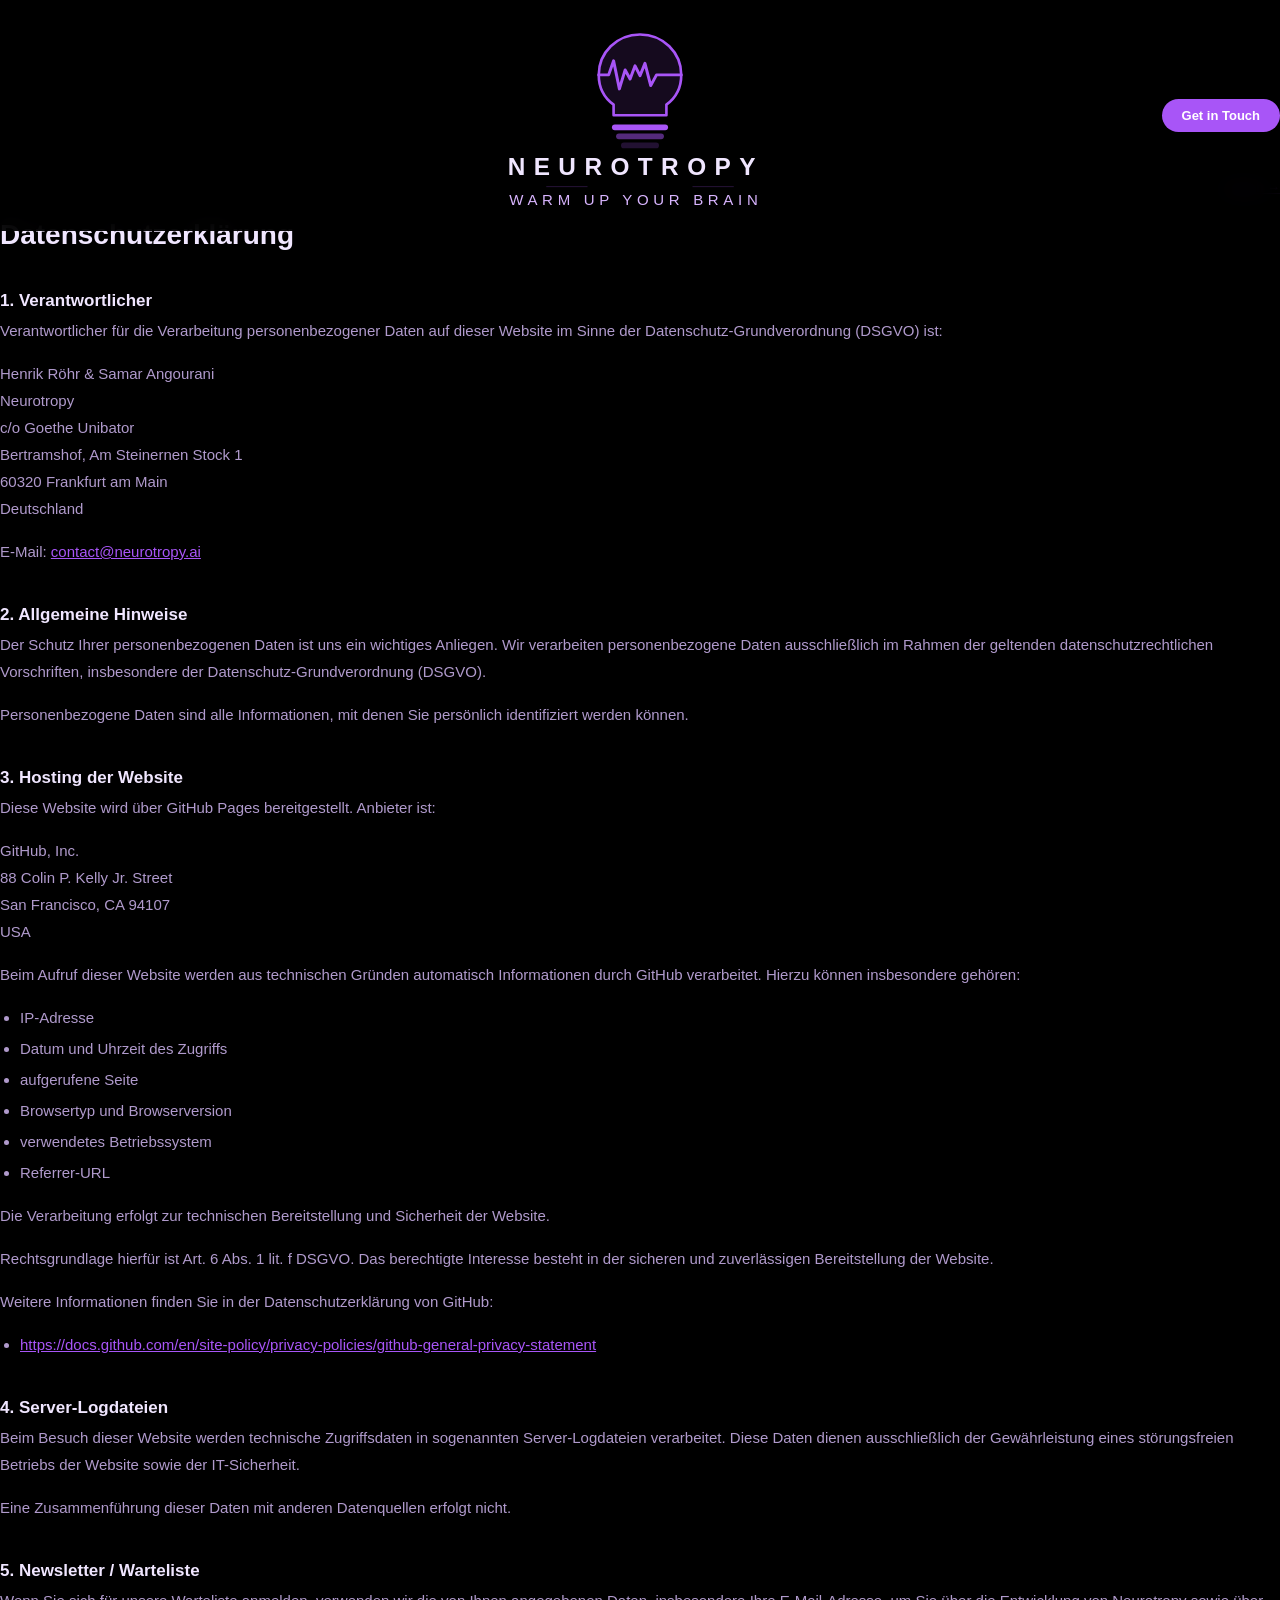
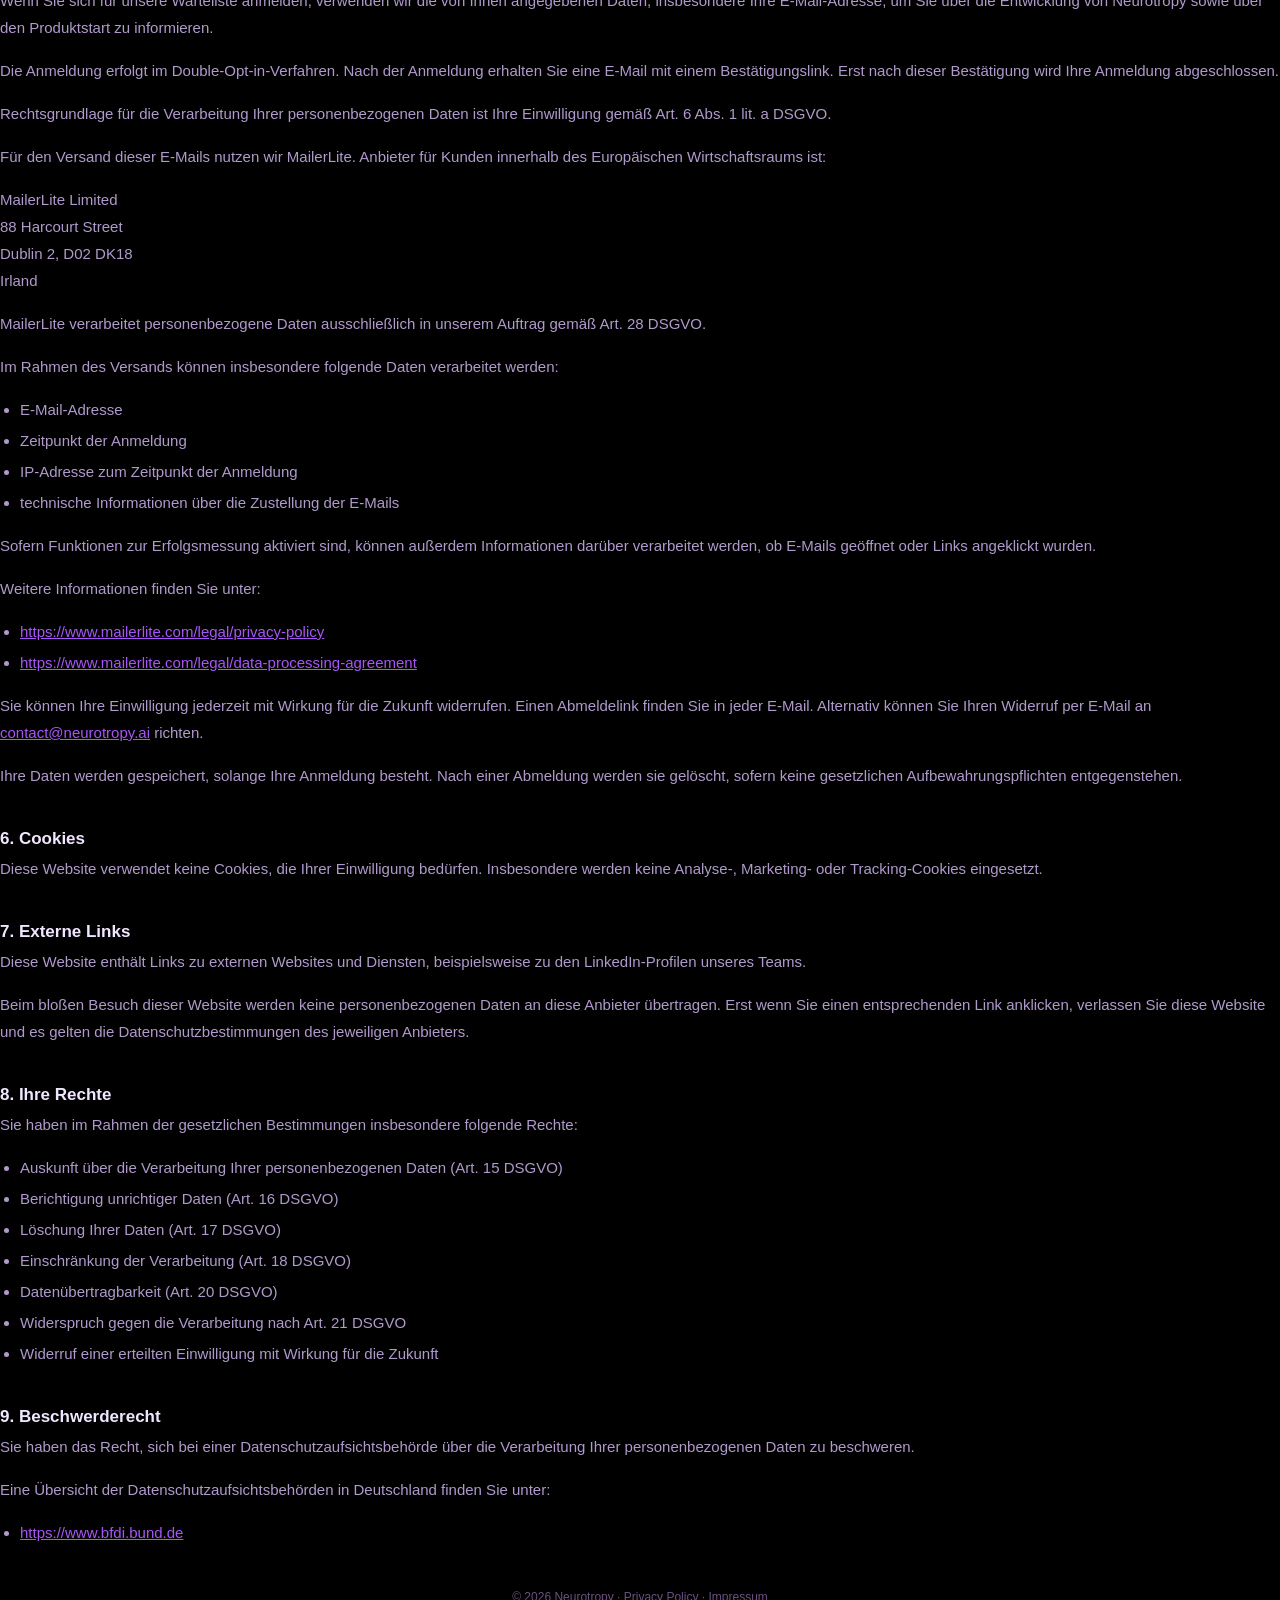
==== datenschutz/index.html @ 7ef9ba7f "Connect waitlist to MailerLite, add legal pages, update hero copy Wires the existing waitlist form t" ====
<!DOCTYPE html>
<html lang="de">
<head>
  <meta charset="UTF-8" />
  <meta name="viewport" content="width=device-width, initial-scale=1.0" />
  <meta name="robots" content="noindex, follow" />
  <title>Datenschutzerklärung – Neurotropy</title>
  <link rel="stylesheet" href="/style.css?v=32" />
  <link rel="alternate" hreflang="de" href="https://neurotropy.ai/datenschutz" />
  <link rel="alternate" hreflang="en" href="https://neurotropy.ai/privacy" />
</head>
<body>

  <nav class="nav">
    <div class="nav-spacer"></div>
    <a href="/index.html">
      <img src="/logo.svg" alt="Neurotropy" class="nav-logo" />
    </a>
    <div class="nav-right">
      <a href="/contact.html" class="nav-cta">Get in Touch</a>
    </div>
  </nav>

  <main style="align-items: center;">
    <div class="legal-body">

      <div class="legal-toggle-row">
        <a href="/privacy" class="legal-toggle-link">English →</a>
      </div>

      <h1>Datenschutzerklärung</h1>

      <h2>1. Verantwortlicher</h2>
      <p>
        Verantwortlicher für die Verarbeitung personenbezogener Daten auf dieser Website im Sinne
        der Datenschutz-Grundverordnung (DSGVO) ist:
      </p>
      <p>
        Henrik Röhr &amp; Samar Angourani<br />
        Neurotropy<br />
        c/o Goethe Unibator<br />
        Bertramshof, Am Steinernen Stock 1<br />
        60320 Frankfurt am Main<br />
        Deutschland
      </p>
      <p>E-Mail: <a href="mailto:contact@neurotropy.ai">contact@neurotropy.ai</a></p>

      <h2>2. Allgemeine Hinweise</h2>
      <p>
        Der Schutz Ihrer personenbezogenen Daten ist uns ein wichtiges Anliegen. Wir verarbeiten
        personenbezogene Daten ausschließlich im Rahmen der geltenden datenschutzrechtlichen
        Vorschriften, insbesondere der Datenschutz-Grundverordnung (DSGVO).
      </p>
      <p>
        Personenbezogene Daten sind alle Informationen, mit denen Sie persönlich identifiziert
        werden können.
      </p>

      <h2>3. Hosting der Website</h2>
      <p>Diese Website wird über GitHub Pages bereitgestellt. Anbieter ist:</p>
      <p>
        GitHub, Inc.<br />
        88 Colin P. Kelly Jr. Street<br />
        San Francisco, CA 94107<br />
        USA
      </p>
      <p>
        Beim Aufruf dieser Website werden aus technischen Gründen automatisch Informationen durch
        GitHub verarbeitet. Hierzu können insbesondere gehören:
      </p>
      <ul>
        <li>IP-Adresse</li>
        <li>Datum und Uhrzeit des Zugriffs</li>
        <li>aufgerufene Seite</li>
        <li>Browsertyp und Browserversion</li>
        <li>verwendetes Betriebssystem</li>
        <li>Referrer-URL</li>
      </ul>
      <p>Die Verarbeitung erfolgt zur technischen Bereitstellung und Sicherheit der Website.</p>
      <p>
        Rechtsgrundlage hierfür ist Art. 6 Abs. 1 lit. f DSGVO. Das berechtigte Interesse besteht
        in der sicheren und zuverlässigen Bereitstellung der Website.
      </p>
      <p>Weitere Informationen finden Sie in der Datenschutzerklärung von GitHub:</p>
      <ul>
        <li><a href="https://docs.github.com/en/site-policy/privacy-policies/github-general-privacy-statement" target="_blank" rel="noopener noreferrer">https://docs.github.com/en/site-policy/privacy-policies/github-general-privacy-statement</a></li>
      </ul>

      <h2>4. Server-Logdateien</h2>
      <p>
        Beim Besuch dieser Website werden technische Zugriffsdaten in sogenannten
        Server-Logdateien verarbeitet. Diese Daten dienen ausschließlich der Gewährleistung eines
        störungsfreien Betriebs der Website sowie der IT-Sicherheit.
      </p>
      <p>Eine Zusammenführung dieser Daten mit anderen Datenquellen erfolgt nicht.</p>

      <h2>5. Newsletter / Warteliste</h2>
      <p>
        Wenn Sie sich für unsere Warteliste anmelden, verwenden wir die von Ihnen angegebenen
        Daten, insbesondere Ihre E-Mail-Adresse, um Sie über die Entwicklung von Neurotropy sowie
        über den Produktstart zu informieren.
      </p>
      <p>
        Die Anmeldung erfolgt im Double-Opt-in-Verfahren. Nach der Anmeldung erhalten Sie eine
        E-Mail mit einem Bestätigungslink. Erst nach dieser Bestätigung wird Ihre Anmeldung
        abgeschlossen.
      </p>
      <p>
        Rechtsgrundlage für die Verarbeitung Ihrer personenbezogenen Daten ist Ihre Einwilligung
        gemäß Art. 6 Abs. 1 lit. a DSGVO.
      </p>
      <p>Für den Versand dieser E-Mails nutzen wir MailerLite. Anbieter für Kunden innerhalb des Europäischen Wirtschaftsraums ist:</p>
      <p>
        MailerLite Limited<br />
        88 Harcourt Street<br />
        Dublin 2, D02 DK18<br />
        Irland
      </p>
      <p>
        MailerLite verarbeitet personenbezogene Daten ausschließlich in unserem Auftrag gemäß
        Art. 28 DSGVO.
      </p>
      <p>Im Rahmen des Versands können insbesondere folgende Daten verarbeitet werden:</p>
      <ul>
        <li>E-Mail-Adresse</li>
        <li>Zeitpunkt der Anmeldung</li>
        <li>IP-Adresse zum Zeitpunkt der Anmeldung</li>
        <li>technische Informationen über die Zustellung der E-Mails</li>
      </ul>
      <p>
        Sofern Funktionen zur Erfolgsmessung aktiviert sind, können außerdem Informationen darüber
        verarbeitet werden, ob E-Mails geöffnet oder Links angeklickt wurden.
      </p>
      <p>Weitere Informationen finden Sie unter:</p>
      <ul>
        <li><a href="https://www.mailerlite.com/legal/privacy-policy" target="_blank" rel="noopener noreferrer">https://www.mailerlite.com/legal/privacy-policy</a></li>
        <li><a href="https://www.mailerlite.com/legal/data-processing-agreement" target="_blank" rel="noopener noreferrer">https://www.mailerlite.com/legal/data-processing-agreement</a></li>
      </ul>
      <p>
        Sie können Ihre Einwilligung jederzeit mit Wirkung für die Zukunft widerrufen. Einen
        Abmeldelink finden Sie in jeder E-Mail. Alternativ können Sie Ihren Widerruf per E-Mail an
        <a href="mailto:contact@neurotropy.ai">contact@neurotropy.ai</a> richten.
      </p>
      <p>
        Ihre Daten werden gespeichert, solange Ihre Anmeldung besteht. Nach einer Abmeldung werden
        sie gelöscht, sofern keine gesetzlichen Aufbewahrungspflichten entgegenstehen.
      </p>

      <h2>6. Cookies</h2>
      <p>
        Diese Website verwendet keine Cookies, die Ihrer Einwilligung bedürfen. Insbesondere
        werden keine Analyse-, Marketing- oder Tracking-Cookies eingesetzt.
      </p>

      <h2>7. Externe Links</h2>
      <p>
        Diese Website enthält Links zu externen Websites und Diensten, beispielsweise zu den
        LinkedIn-Profilen unseres Teams.
      </p>
      <p>
        Beim bloßen Besuch dieser Website werden keine personenbezogenen Daten an diese Anbieter
        übertragen. Erst wenn Sie einen entsprechenden Link anklicken, verlassen Sie diese Website
        und es gelten die Datenschutzbestimmungen des jeweiligen Anbieters.
      </p>

      <h2>8. Ihre Rechte</h2>
      <p>Sie haben im Rahmen der gesetzlichen Bestimmungen insbesondere folgende Rechte:</p>
      <ul>
        <li>Auskunft über die Verarbeitung Ihrer personenbezogenen Daten (Art. 15 DSGVO)</li>
        <li>Berichtigung unrichtiger Daten (Art. 16 DSGVO)</li>
        <li>Löschung Ihrer Daten (Art. 17 DSGVO)</li>
        <li>Einschränkung der Verarbeitung (Art. 18 DSGVO)</li>
        <li>Datenübertragbarkeit (Art. 20 DSGVO)</li>
        <li>Widerspruch gegen die Verarbeitung nach Art. 21 DSGVO</li>
        <li>Widerruf einer erteilten Einwilligung mit Wirkung für die Zukunft</li>
      </ul>

      <h2>9. Beschwerderecht</h2>
      <p>
        Sie haben das Recht, sich bei einer Datenschutzaufsichtsbehörde über die Verarbeitung
        Ihrer personenbezogenen Daten zu beschweren.
      </p>
      <p>Eine Übersicht der Datenschutzaufsichtsbehörden in Deutschland finden Sie unter:</p>
      <ul>
        <li><a href="https://www.bfdi.bund.de" target="_blank" rel="noopener noreferrer">https://www.bfdi.bund.de</a></li>
      </ul>

    </div>
  </main>

  <footer>© 2026 Neurotropy · <a href="/privacy" style="color: inherit; text-decoration: none;">Privacy Policy</a> · <a href="/impressum" style="color: inherit; text-decoration: none;">Impressum</a></footer>

</body>
</html>
---- style.css ----
﻿*, *::before, *::after { box-sizing: border-box; margin: 0; padding: 0; }

:root {
  --bg:         #000000;
  --purple:     #a855f7;
  --purple-d:   #7c3aed;
  --border:     rgba(168,85,247,0.25);
  --text:       #f0e6ff;
  --text-muted: #b09acc;
  --text-hint:  #6b5080;
}

html, body { height: 100%; }

body {
  font-family: -apple-system, BlinkMacSystemFont, 'Segoe UI', sans-serif;
  background: var(--bg);
  color: var(--text);
  display: flex;
  flex-direction: column;
}


/* â”€â”€ Nav â”€â”€ */
.nav {
  display: flex;
  align-items: center;
  justify-content: center;
  padding: 16px 0;
  position: fixed;
  top: 0;
  left: 0;
  right: 0;
  z-index: 100;
  background: rgba(0,0,0,0.92);
  -webkit-backdrop-filter: blur(12px);
  backdrop-filter: blur(12px);
  -webkit-transform: translateZ(0);
  transform: translateZ(0);
}


main {
  padding-top: 180px;
}

.nav-spacer { flex: 1; }

.nav-logo {
  width: 300px;
  height: auto;
}

.nav-right {
  flex: 1;
  display: flex;
  justify-content: flex-end;
}

.nav-cta {
  padding: 9px 20px;
  border-radius: 40px;
  background: var(--purple);
  color: #fff;
  font-size: 13px;
  font-weight: 600;
  text-decoration: none;
  transition: background 0.2s;
}
.nav-cta:hover { background: var(--purple-d); }

/* â”€â”€ Shared section styles â”€â”€ */
main {
  flex: 1;
  display: flex;
  flex-direction: column;
  align-items: center;
}

.section {
  width: 100%;
  max-width: 960px;
  padding: 80px 32px;
  display: flex;
  flex-direction: column;
  align-items: center;
  text-align: center;
}

.section-label {
  font-size: 20px;
  font-weight: 600;
  color: var(--purple);
  letter-spacing: 0.1em;
  text-transform: uppercase;
  margin-bottom: 16px;
}

.section-headline {
  font-size: clamp(18px, 1.8vw, 24px);
  font-weight: 700;
  color: var(--text);
  line-height: 1.2;
  text-wrap: balance;
  margin-bottom: 48px;
}

/* â”€â”€ Hero â”€â”€ */
.hero {
  width: 100%;
  max-width: 1100px;
  padding: 100px 48px 80px;
  display: flex;
  flex-direction: column;
  align-items: center;
  gap: 64px;
  text-align: center;
}

.hero-text {
  flex: 1;
  display: flex;
  flex-direction: column;
  gap: 28px;
}

.hero-image {
  flex: 0 0 360px;
  display: flex;
  flex-direction: column;
  align-items: center;
  gap: 12px;
  align-self: flex-start;
}

.hero-text .label,
.hero-text .headline,
.hero-text .value-props {
  text-align: center;
}

.label {
  font-size: 20px;
  font-weight: 600;
  color: var(--purple);
  letter-spacing: 0.06em;
  text-transform: uppercase;
}

.headline {
  font-size: clamp(22px, 2.5vw, 36px);
  font-weight: 700;
  color: var(--text);
  line-height: 1.15;
  text-wrap: balance;
}

/* ── Value props ── */
.value-props {
  list-style: none;
  display: flex;
  flex-direction: column;
  gap: 10px;
  align-self: center;
  margin: 0 auto;
}

.value-props li {
  font-size: 15px;
  color: var(--text-muted);
  display: grid;
  grid-template-columns: 18px 1fr;
  gap: 10px;
  align-items: center;
  line-height: 1.6;
  text-align: left;
}

.value-props li::before {
  content: '';
  display: block;
  width: 18px;
  height: 18px;
  background-image: url("data:image/svg+xml,%3Csvg xmlns='http://www.w3.org/2000/svg' viewBox='53 4 54 74'%3E%3Cpath d='M80 6C66 6 55 17 55 30.5c0 7.5 3.5 14 9 18v6.5h32v-6.5c5.5-4 9-10.5 9-18C105 17 94 6 80 6z' fill='rgba(168,85,247,0.2)' stroke='%23a855f7' stroke-width='3' stroke-linejoin='round'/%3E%3Crect x='63' y='60.5' width='34' height='4.5' rx='2.25' fill='%23a855f7'/%3E%3Crect x='65.5' y='67' width='29' height='4.5' rx='2.25' fill='rgba(168,85,247,0.5)'/%3E%3Crect x='68.5' y='73.5' width='23' height='4.5' rx='2.25' fill='rgba(168,85,247,0.25)'/%3E%3C/svg%3E");
  background-size: contain;
  background-repeat: no-repeat;
  background-position: center;
  flex-shrink: 0;
}

/* â”€â”€ Waitlist â”€â”€ */
.waitlist { width: 100%; max-width: 480px; }

.waitlist-form {
  display: flex;
  gap: 10px;
  flex-wrap: wrap;
  justify-content: center;
}

.waitlist-form input[type="email"] {
  padding: 12px 18px;
  border-radius: 40px;
  border: 0.5px solid var(--border);
  background: rgba(168,85,247,0.07);
  color: var(--text);
  font-size: 14px;
  outline: none;
  min-width: 200px;
  flex: 1;
}

.waitlist-form input[type="email"]::placeholder { color: var(--text-hint); }

.waitlist-form button {
  padding: 12px 24px;
  border-radius: 40px;
  border: none;
  background: var(--purple);
  color: #fff;
  font-size: 14px;
  font-weight: 600;
  cursor: pointer;
  transition: background 0.2s;
  white-space: nowrap;
}

.waitlist-form button:hover { background: var(--purple-d); }

.confirm {
  color: var(--purple);
  font-size: 13px;
  margin-top: 14px;
}

/* â”€â”€ Problem section â”€â”€ */
.problem-section { }

.problem-cards {
  display: grid;
  grid-template-columns: repeat(3, 1fr);
  gap: 20px;
  width: 100%;
}

.problem-card {
  background: rgba(168,85,247,0.05);
  border: 0.5px solid var(--border);
  border-radius: 16px;
  padding: 28px 24px;
  text-align: left;
}

.problem-icon {
  font-size: 28px;
  margin-bottom: 14px;
}

.problem-card h3 {
  font-size: 16px;
  font-weight: 600;
  color: var(--text);
  margin-bottom: 10px;
}

.problem-card p {
  font-size: 14px;
  color: var(--text-muted);
  line-height: 1.6;
}

/* â”€â”€ Team label â”€â”€ */
.team-label {
  font-size: 12px;
  font-weight: 600;
  color: var(--purple);
  letter-spacing: 0.1em;
  text-transform: uppercase;
  margin-top: 16px;
}

/* â”€â”€ Founders image â”€â”€ */
.founders-wrap {
  position: relative;
  display: block;
  width: 100%;
}

.founders-img {
  width: 100%;
  height: auto;
  display: block;
}

.eeg-overlay {
  position: absolute;
  top: 0;
  left: 0;
  width: 100%;
  height: 100%;
  pointer-events: none;
}

/* â”€â”€ How it works â”€â”€ */
.how-section { }

.steps {
  display: flex;
  align-items: flex-start;
  gap: 0;
  width: 100%;
}

.step {
  flex: 1;
  text-align: center;
  padding: 0 20px;
}

.step-icon {
  display: flex;
  justify-content: center;
  margin-bottom: 20px;
}

.step h3 {
  font-size: 16px;
  font-weight: 600;
  color: var(--text);
  margin-bottom: 10px;
}

.step p {
  font-size: 14px;
  color: var(--text-muted);
  line-height: 1.6;
}

.step-connector {
  flex: 0 0 1px;
  height: 1px;
  background: var(--border);
  align-self: center;
  margin-top: -60px;
  width: 40px;
}

/* â”€â”€ Features â”€â”€ */
.features-section { }

.features {
  display: grid;
  grid-template-columns: repeat(2, 1fr);
  gap: 20px;
  width: 100%;
}

.feature-card {
  background: rgba(168,85,247,0.05);
  border: 0.5px solid var(--border);
  border-radius: 16px;
  padding: 28px 24px;
  text-align: left;
  transition: border-color 0.2s;
}

.feature-card:hover { border-color: rgba(168,85,247,0.5); }

.feature-icon {
  font-size: 28px;
  margin-bottom: 14px;
}

.feature-card h3 {
  font-size: 16px;
  font-weight: 600;
  color: var(--text);
  margin-bottom: 10px;
}

.feature-card p {
  font-size: 14px;
  color: var(--text-muted);
  line-height: 1.6;
}

/* â”€â”€ Vision â”€â”€ */
.vision-section { margin-top: -2cm; }

.vision-body {
  max-width: 680px;
  display: flex;
  flex-direction: column;
  gap: 20px;
  text-align: left;
}

.vision-body p {
  font-size: 16px;
  color: var(--text-muted);
  line-height: 1.8;
}

.vision-body em {
  color: var(--text);
  font-style: italic;
}

/* â”€â”€ Team founders image â”€â”€ */
.team-founders-img {
  width: 100%;
  max-width: 600px;
  height: auto;
  display: block;
  margin: 0 auto 0;
  transform: translateY(-2cm);
  -webkit-mask-image: radial-gradient(ellipse 80% 88% at 50% 52%, black 55%, transparent 100%);
  mask-image: radial-gradient(ellipse 80% 88% at 50% 52%, black 55%, transparent 100%);
}

/* â”€â”€ Team â”€â”€ */
.team-section { }

.team-cards {
  display: flex;
  flex-direction: row;
  align-items: stretch;
  justify-content: center;
  gap: 48px;
  width: 100%;
}

.team-card:nth-child(2) {
  margin-top: 0;
}

.team-card {
  display: flex;
  flex-direction: column;
  align-items: center;
  max-width: 320px;
  text-align: center;
  gap: 10px;
}

.team-avatar {
  width: 200px;
  height: 200px;
  object-fit: cover;
  object-position: top;
  border-radius: 50%;
  border: 2px solid var(--border);
}

.team-name {
  font-size: 18px;
  font-weight: 700;
  color: var(--text);
  margin-top: 8px;
}

.team-role {
  font-size: 12px;
  font-weight: 600;
  color: var(--purple);
  letter-spacing: 0.08em;
  text-transform: uppercase;
}

.team-bio {
  font-size: 14px;
  color: var(--text-muted);
  line-height: 1.7;
}

.team-name-row {
  display: flex;
  align-items: center;
  gap: 10px;
  justify-content: center;
}

.team-contact {
  padding: 3px;
  border-radius: 6px;
  border: none;
  text-decoration: none;
  display: inline-flex;
  align-items: center;
  justify-content: center;
  transition: opacity 0.2s, transform 0.15s;
  opacity: 0.7;
  flex-shrink: 0;
}
.team-contact:hover {
  opacity: 1;
  transform: scale(1.1);
}

/* â”€â”€ Final CTA â”€â”€ */
.cta-section {
  }

.cta-sub {
  font-size: 16px;
  color: var(--text-muted);
  margin-top: -28px;
  margin-bottom: 36px;
  max-width: 480px;
}

/* â”€â”€ Footer â”€â”€ */
footer {
  flex-shrink: 0;
  padding: 28px;
  text-align: center;
  font-size: 12px;
  color: var(--text-hint);
  }

/* â”€â”€ Mobile â”€â”€ */
@media (max-width: 800px) {
  .hero { flex-direction: column; align-items: center; text-align: center; padding: 60px 24px 48px; gap: 40px; }
  .hero-text .label, .hero-text .headline, .hero-text .value-props { text-align: center; }
  .hero-image { flex: none; width: 100%; max-width: 320px; }
  .team-cards { flex-direction: column; align-items: center; gap: 40px; }
  .team-card { max-width: 100%; }
}
  .hero-text .label, .hero-text .headline, .hero-text .value-props { text-align: center; }
  .hero-image { flex: none; width: 100%; max-width: 320px; }
}

/* ── Legal pages (Privacy, Datenschutz, Impressum) ── */
.legal-body {
  max-width: 70ch;
  width: 100%;
  padding: 60px 32px 120px;
  display: flex;
  flex-direction: column;
}
.legal-toggle-row {
  display: flex;
  justify-content: flex-end;
  margin-bottom: 24px;
}
.legal-toggle-link {
  font-size: 13px;
  color: var(--text-hint);
  text-decoration: none;
}
.legal-toggle-link:hover { color: var(--text-muted); text-decoration: underline; }
.legal-body h1 {
  font-size: 28px;
  font-weight: 700;
  color: var(--text);
  margin-bottom: 8px;
}
.legal-body h2 {
  font-size: 17px;
  font-weight: 700;
  color: var(--text);
  margin-top: 40px;
  margin-bottom: 6px;
}
.legal-body p {
  font-size: 15px;
  color: var(--text-muted);
  line-height: 1.8;
  margin-bottom: 16px;
}
.legal-body ul {
  margin: 0 0 16px;
  padding-left: 20px;
  color: var(--text-muted);
  font-size: 15px;
  line-height: 1.8;
}
.legal-body li { margin-bottom: 4px; }
.legal-body a { color: var(--purple); text-decoration: underline; }
.legal-body a:hover { color: var(--purple-d); }
.legal-divider {
  border: none;
  border-top: 1px solid var(--border);
  margin: 56px 0;
}

@media (max-width: 680px) {
  .nav { padding: 10px 16px; }
  .nav-logo { width: 120px; }
  .nav-cta { padding: 7px 12px; font-size: 11px; white-space: nowrap; }
  main { padding-top: 120px; }
  .section { padding: 48px 20px; }
  .section-label { font-size: 16px; }
  .section-headline { font-size: clamp(16px, 4vw, 22px); margin-bottom: 32px; }
  .headline { font-size: clamp(22px, 6vw, 32px); }
  .hero { padding: 40px 20px 36px; }
  .value-props,
  .hero-text .value-props { align-self: flex-start; }
  .value-props li,
  .hero-text .value-props li { text-align: left; }
  .vision-section { margin-top: 0; }
  .problem-cards { grid-template-columns: 1fr; }
  .features { grid-template-columns: 1fr; }
  .steps { flex-direction: column; align-items: center; gap: 32px; }
  .step-connector { display: none; }
  .step { padding: 0; }
  .team-avatar { width: 160px; height: 160px; }
  .waitlist-form { flex-direction: column; align-items: stretch; }
  .waitlist-form input[type="email"] { min-width: unset; }
  .cta-sub { font-size: 14px; }
  footer { padding: 20px 16px; }
  .legal-body { padding: 40px 20px 80px; }
}
  .section { padding: 56px 20px; }
  .problem-cards { grid-template-columns: 1fr; }
  .features { grid-template-columns: 1fr; }
  .steps { flex-direction: column; align-items: center; gap: 32px; }
  .step-connector { display: none; }
  .step { padding: 0; }
}
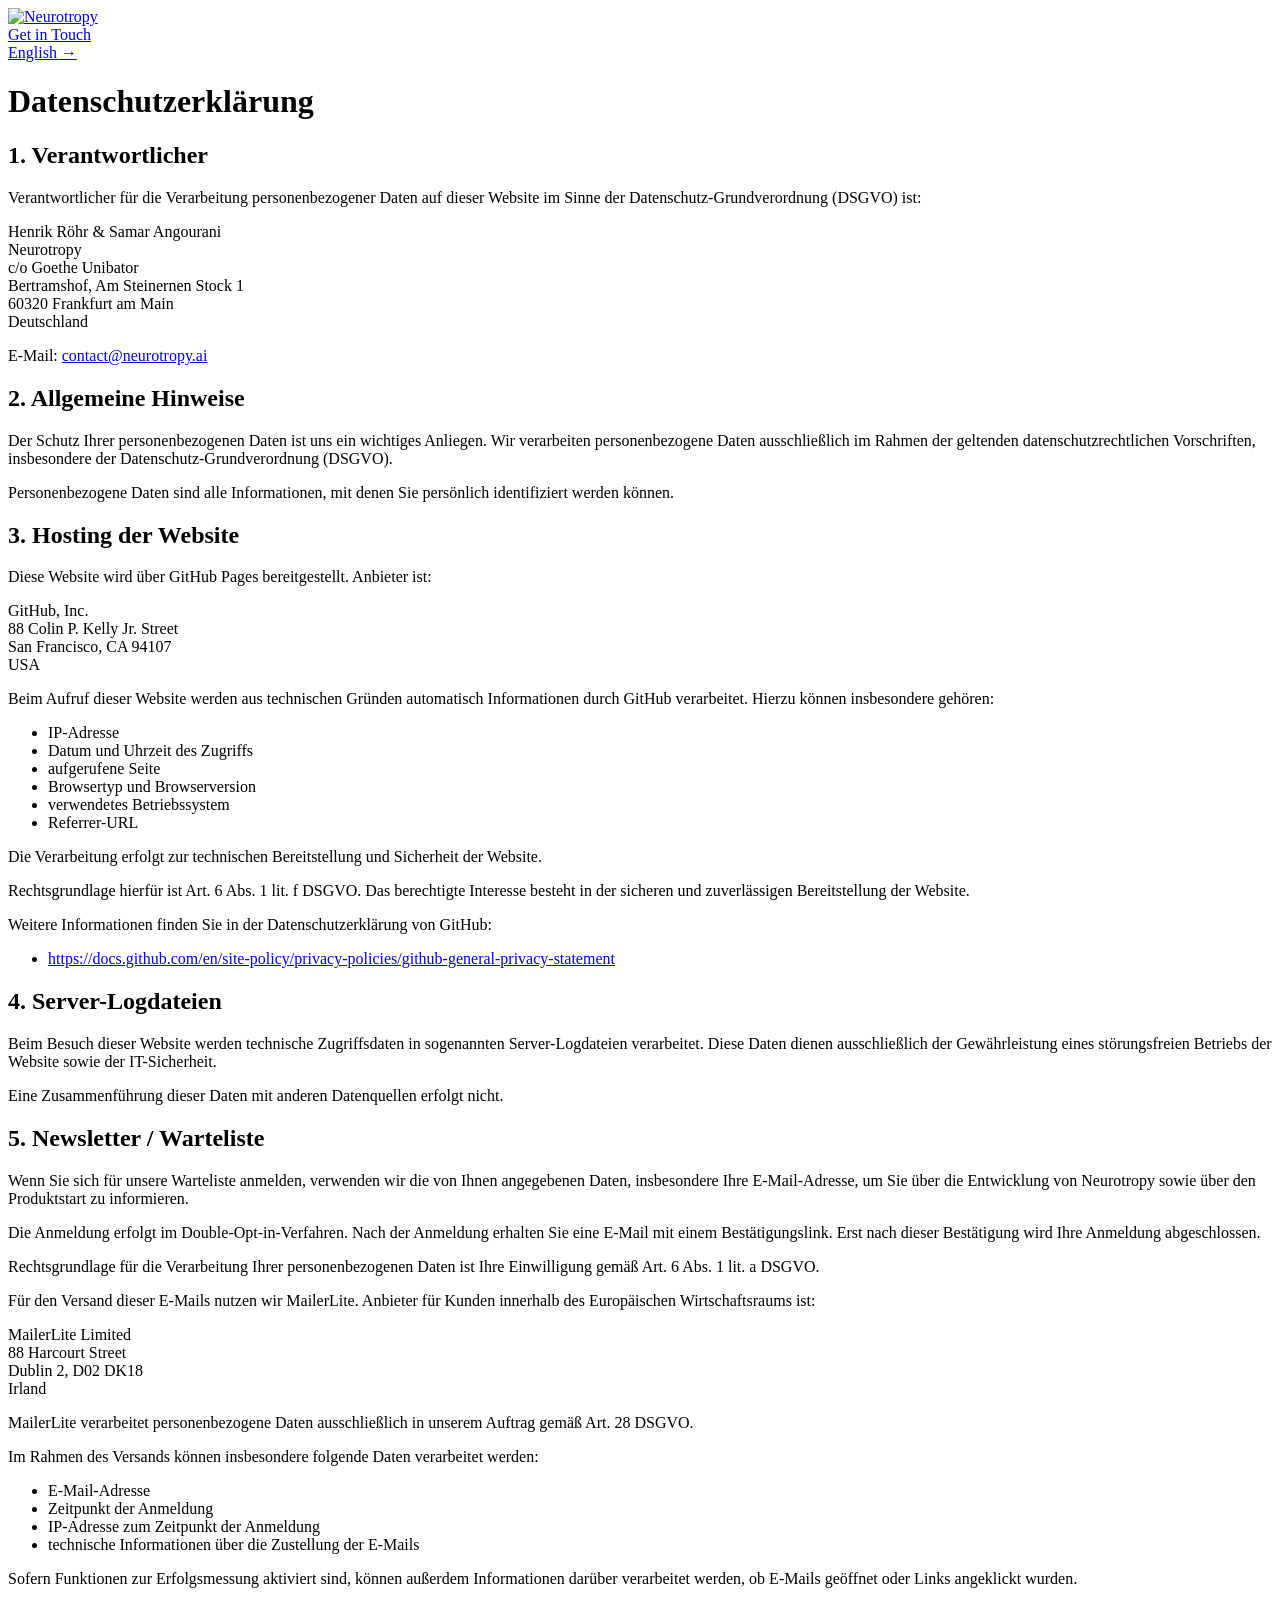
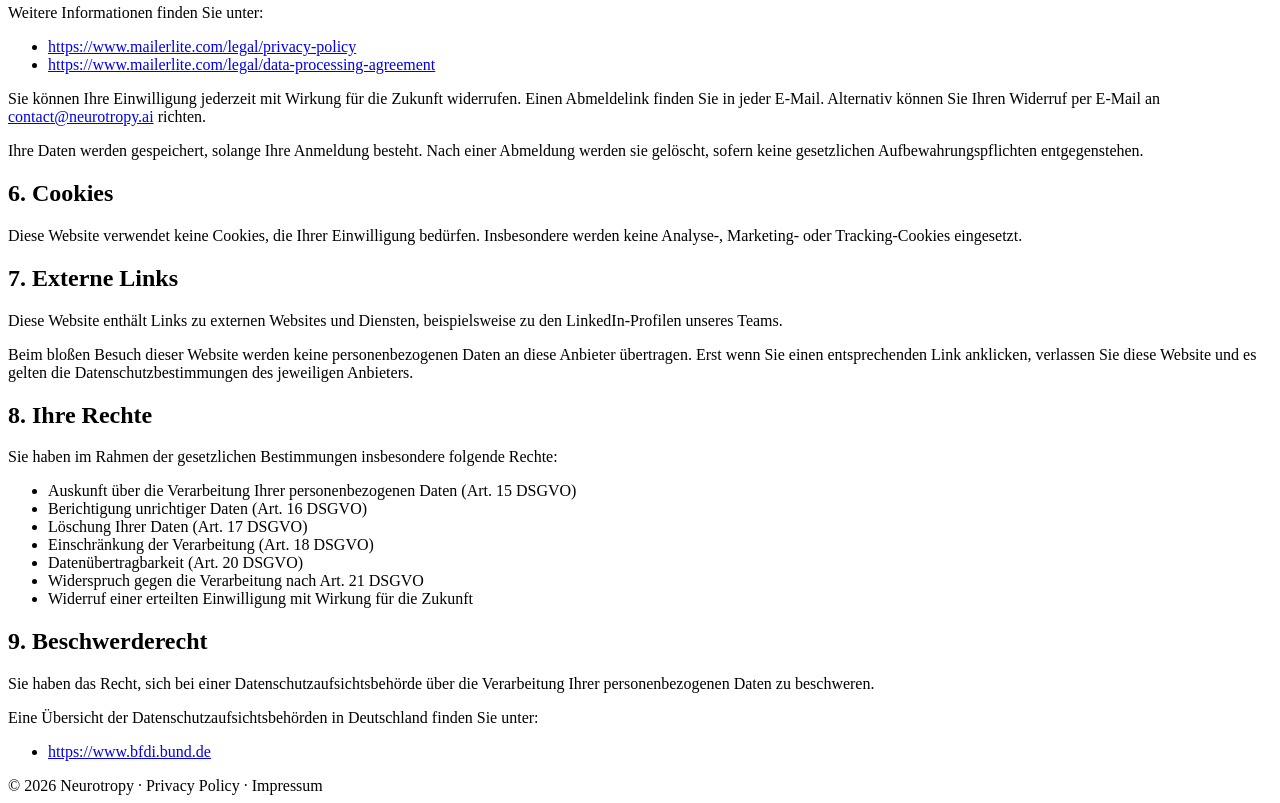
==== commit 9974c60c: "Website-Redesign: neues Layout, Mobile-Optimierung, nahtloser Tab-Wechsel" ====
--- a/datenschutz/index.html
+++ b/datenschutz/index.html
@@ -5,7 +5,10 @@
   <meta name="viewport" content="width=device-width, initial-scale=1.0" />
   <meta name="robots" content="noindex, follow" />
   <title>Datenschutzerklärung – Neurotropy</title>
-  <link rel="stylesheet" href="/style.css?v=32" />
+  <link rel="preconnect" href="https://fonts.googleapis.com" />
+  <link rel="preconnect" href="https://fonts.gstatic.com" crossorigin />
+  <link href="https://fonts.googleapis.com/css2?family=Spectral:ital,wght@0,500;0,600;1,500&family=Public+Sans:wght@400;500;600&display=swap" rel="stylesheet" />
+  <link rel="stylesheet" href="style.css?v=39" />
   <link rel="alternate" hreflang="de" href="https://neurotropy.ai/datenschutz" />
   <link rel="alternate" hreflang="en" href="https://neurotropy.ai/privacy" />
 </head>
@@ -13,11 +16,11 @@
 
   <nav class="nav">
     <div class="nav-spacer"></div>
-    <a href="/index.html">
-      <img src="/logo.svg" alt="Neurotropy" class="nav-logo" />
+    <a href="index.html">
+      <img src="logo.svg" alt="Neurotropy" class="nav-logo" />
     </a>
     <div class="nav-right">
-      <a href="/contact.html" class="nav-cta">Get in Touch</a>
+      <a href="contact.html" class="nav-cta">Get in Touch</a>
     </div>
   </nav>
 
